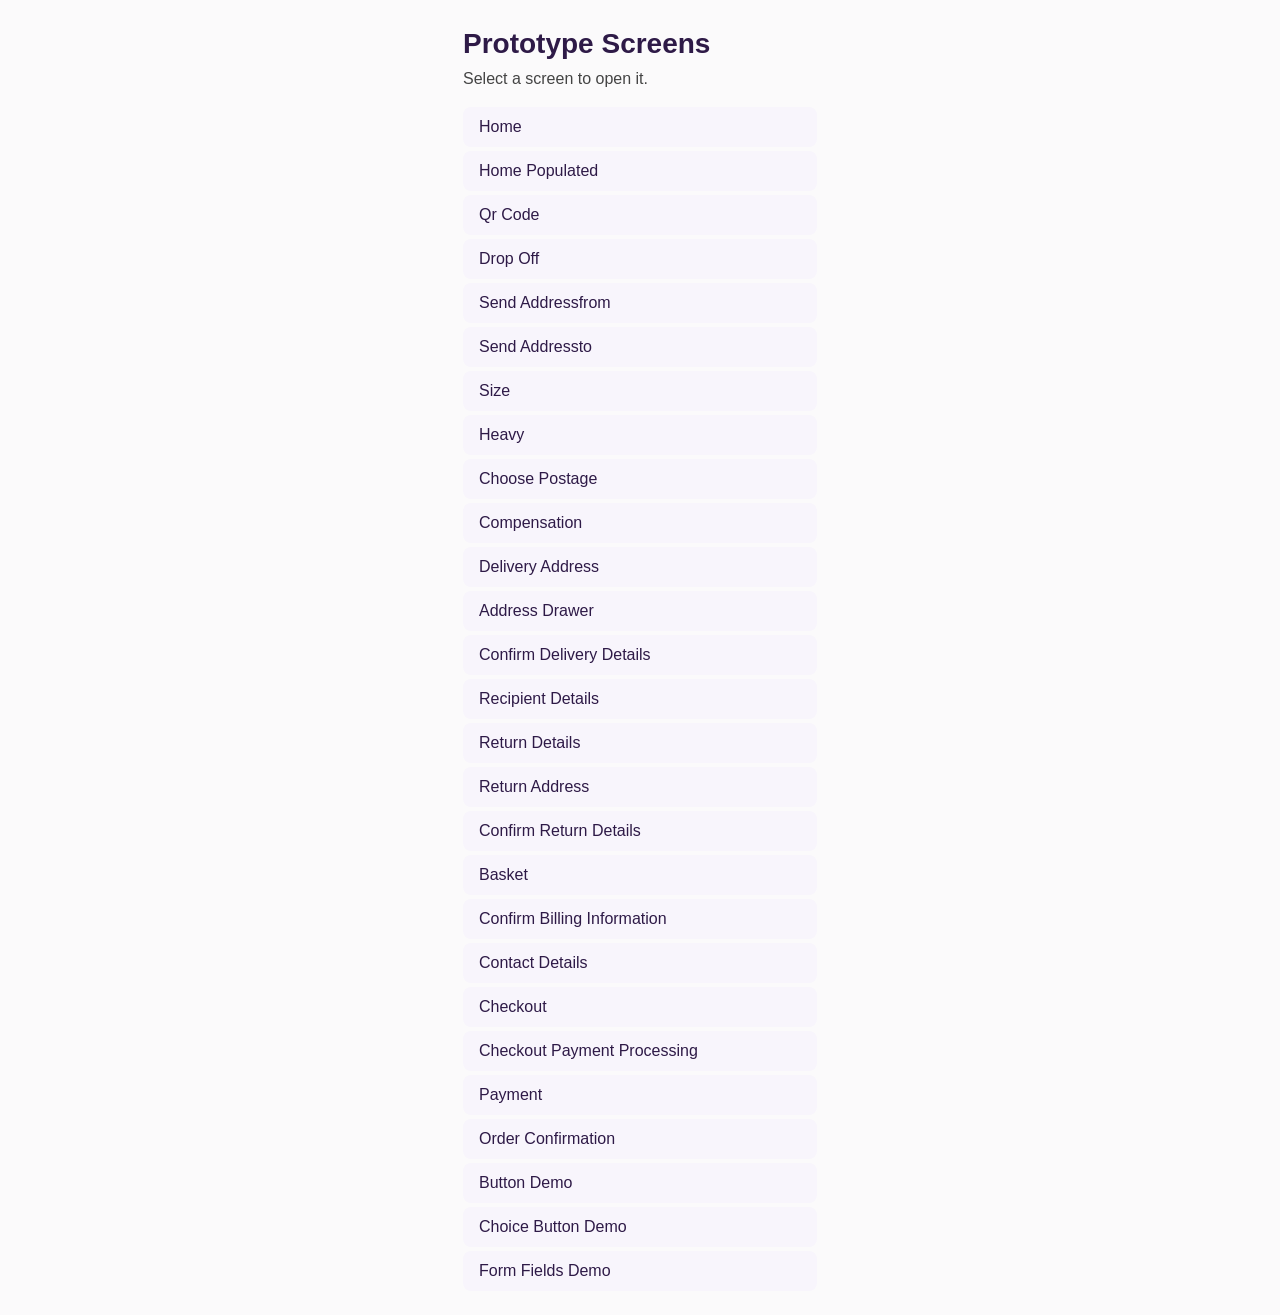
==== index.html @ 4ddebafb "Add prototype screen index landing page. Make `index` the default route, add a root redirect entrypo" ====
<!DOCTYPE html>
<html lang="en">
  <head>
    <meta charset="UTF-8" />
    <meta name="viewport" content="width=device-width, initial-scale=1.0" />
    <title>Prototype Redirect</title>
    <meta http-equiv="refresh" content="0; url=./prototype/index.html" />
    <script>
      window.location.replace("./prototype/index.html");
    </script>
  </head>
  <body>
    <p>Redirecting to prototype...</p>
  </body>
</html>
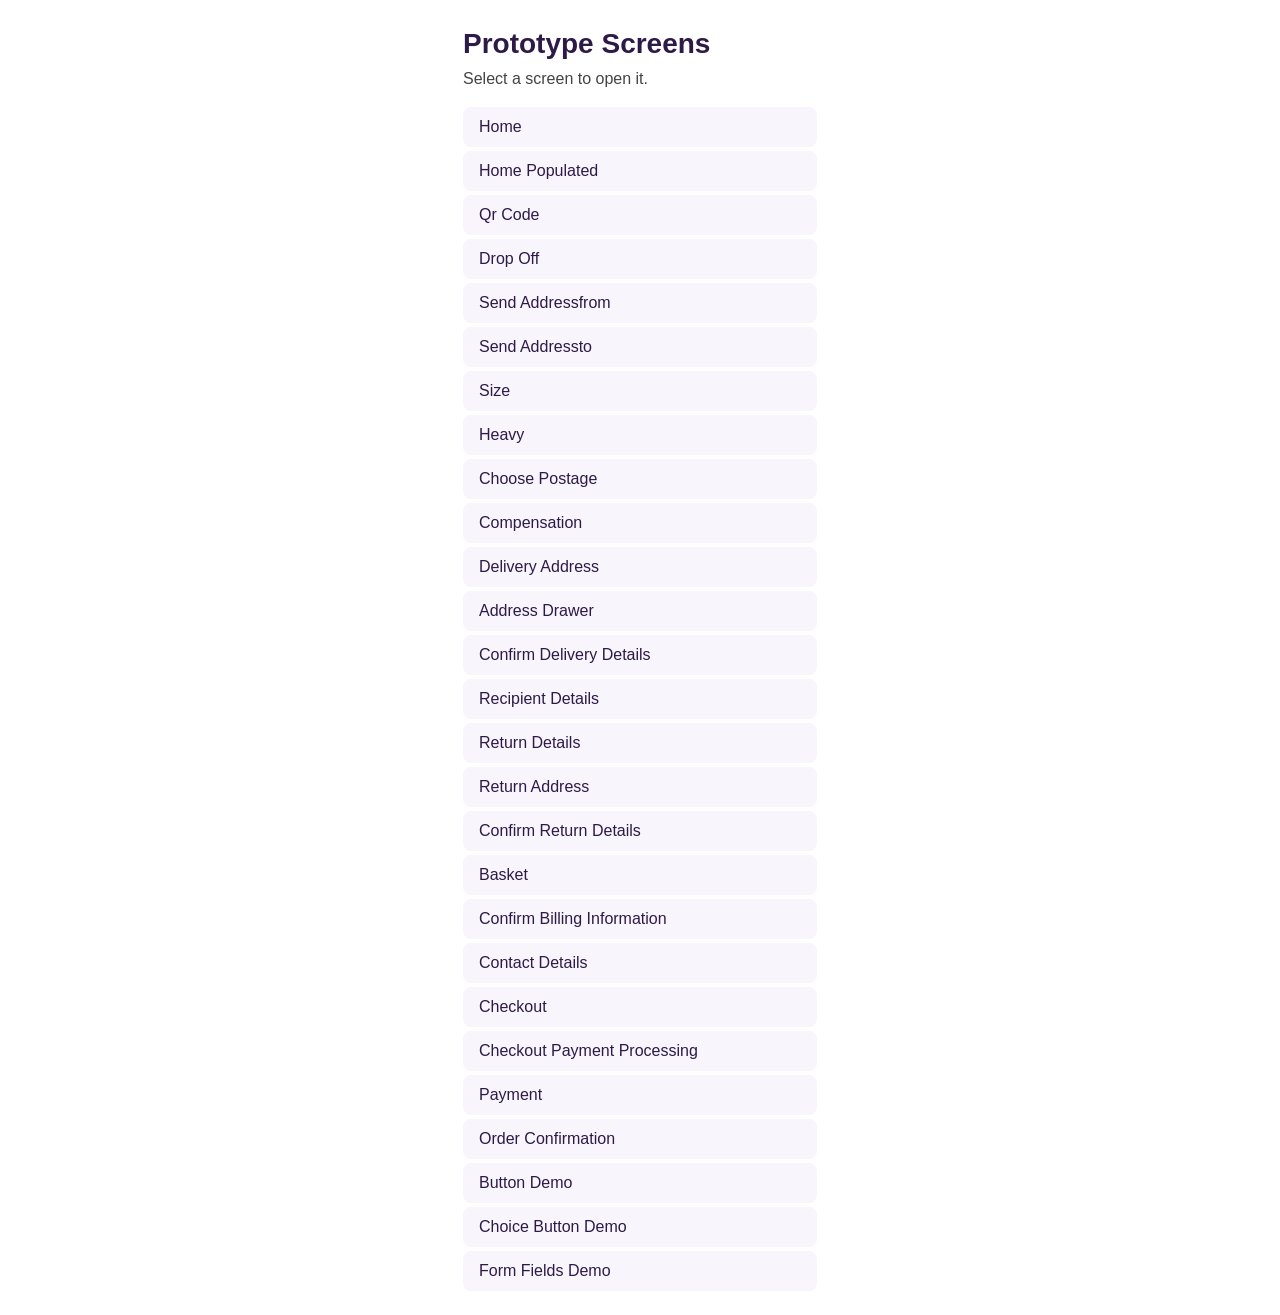
==== commit 61ae9666: "Fix mobile viewport bands and sticky layout reliability. Use viewport-fit cover plus dynamic surface" ====
--- a/index.html
+++ b/index.html
@@ -2,7 +2,14 @@
 <html lang="en">
   <head>
     <meta charset="UTF-8" />
-    <meta name="viewport" content="width=device-width, initial-scale=1.0" />
+    <meta name="viewport" content="width=device-width, initial-scale=1.0, viewport-fit=cover" />
+    <meta name="theme-color" content="#ffffff" />
+    <meta name="mobile-web-app-capable" content="yes" />
+    <meta name="apple-mobile-web-app-capable" content="yes" />
+    <meta name="apple-mobile-web-app-status-bar-style" content="default" />
+    <meta name="apple-mobile-web-app-title" content="POL Prototype" />
+    <link rel="manifest" href="./manifest.webmanifest" />
+    <link rel="apple-touch-icon" href="./images/home/settings.png" />
     <title>Prototype Redirect</title>
     <meta http-equiv="refresh" content="0; url=./prototype/index.html" />
     <script>
